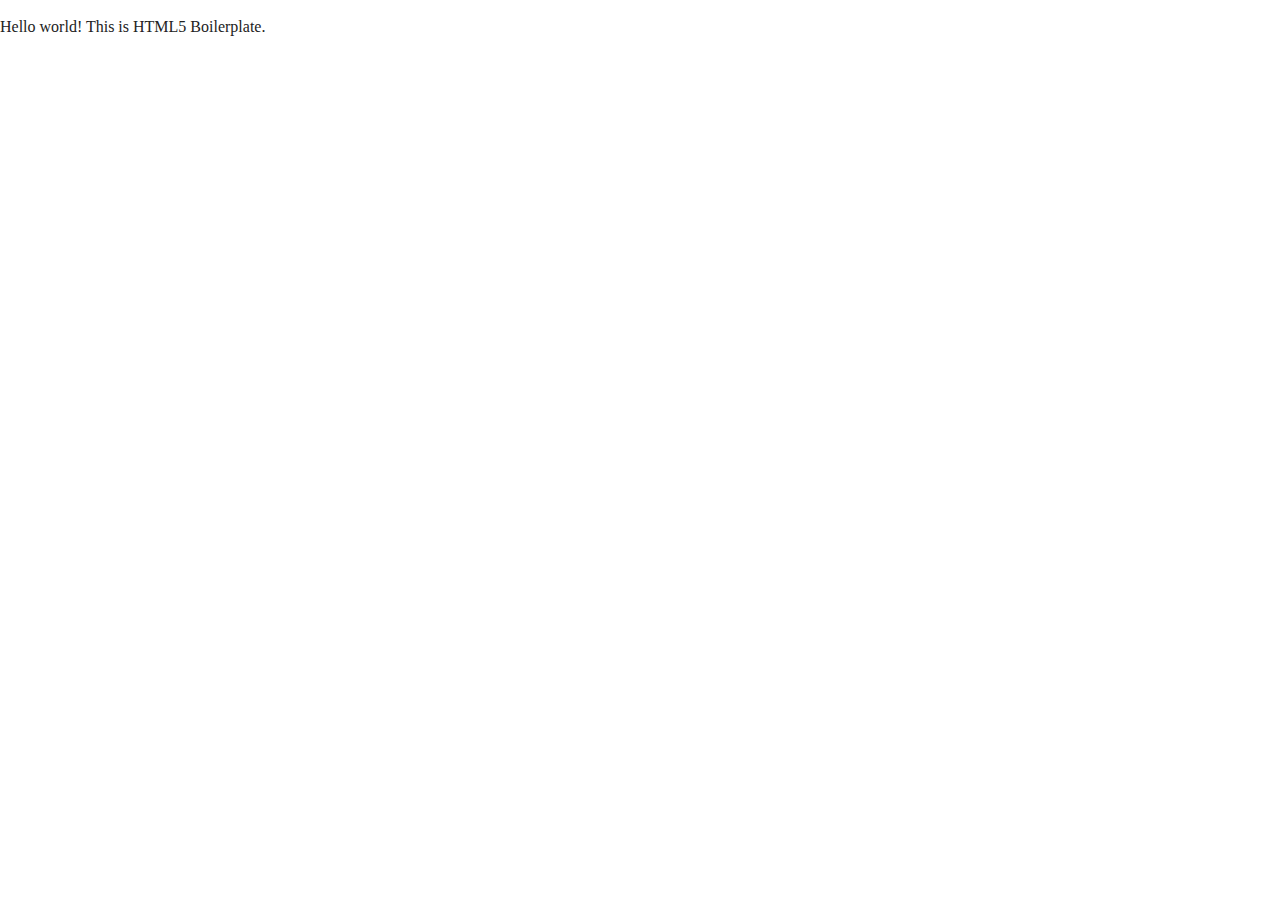
==== index.html @ 6e9008e0 "Initial commit" ====
<!doctype html>
<html class="no-js" lang="">

<head>
  <meta charset="utf-8">
  <title></title>
  <meta name="description" content="">
  <meta name="viewport" content="width=device-width, initial-scale=1">

  <link rel="manifest" href="site.webmanifest">
  <link rel="apple-touch-icon" href="icon.png">
  <!-- Place favicon.ico in the root directory -->

  <link rel="stylesheet" href="css/normalize.css">
  <link rel="stylesheet" href="css/main.css">

  <meta name="theme-color" content="#fafafa">
</head>

<body>
  <!--[if IE]>
    <p class="browserupgrade">You are using an <strong>outdated</strong> browser. Please <a href="https://browsehappy.com/">upgrade your browser</a> to improve your experience and security.</p>
  <![endif]-->

  <!-- Add your site or application content here -->
  <p>Hello world! This is HTML5 Boilerplate.</p>
  <script src="js/vendor/modernizr-3.7.1.min.js"></script>
  <script src="https://code.jquery.com/jquery-3.4.1.min.js" integrity="sha256-CSXorXvZcTkaix6Yvo6HppcZGetbYMGWSFlBw8HfCJo=" crossorigin="anonymous"></script>
  <script>window.jQuery || document.write('<script src="js/vendor/jquery-3.4.1.min.js"><\/script>')</script>
  <script src="js/plugins.js"></script>
  <script src="js/main.js"></script>

  <!-- Google Analytics: change UA-XXXXX-Y to be your site's ID. -->
  <script>
    window.ga = function () { ga.q.push(arguments) }; ga.q = []; ga.l = +new Date;
    ga('create', 'UA-XXXXX-Y', 'auto'); ga('set','transport','beacon'); ga('send', 'pageview')
  </script>
  <script src="https://www.google-analytics.com/analytics.js" async></script>
</body>

</html>
---- css/main.css ----
/*! HTML5 Boilerplate v7.2.0 | MIT License | https://html5boilerplate.com/ */

/* main.css 2.0.0 | MIT License | https://github.com/h5bp/main.css#readme */
/*
 * What follows is the result of much research on cross-browser styling.
 * Credit left inline and big thanks to Nicolas Gallagher, Jonathan Neal,
 * Kroc Camen, and the H5BP dev community and team.
 */

/* ==========================================================================
   Base styles: opinionated defaults
   ========================================================================== */

html {
  color: #222;
  font-size: 1em;
  line-height: 1.4;
}

/*
 * Remove text-shadow in selection highlight:
 * https://twitter.com/miketaylr/status/12228805301
 *
 * Vendor-prefixed and regular ::selection selectors cannot be combined:
 * https://stackoverflow.com/a/16982510/7133471
 *
 * Customize the background color to match your design.
 */

::-moz-selection {
  background: #b3d4fc;
  text-shadow: none;
}

::selection {
  background: #b3d4fc;
  text-shadow: none;
}

/*
 * A better looking default horizontal rule
 */

hr {
  display: block;
  height: 1px;
  border: 0;
  border-top: 1px solid #ccc;
  margin: 1em 0;
  padding: 0;
}

/*
 * Remove the gap between audio, canvas, iframes,
 * images, videos and the bottom of their containers:
 * https://github.com/h5bp/html5-boilerplate/issues/440
 */

audio,
canvas,
iframe,
img,
svg,
video {
  vertical-align: middle;
}

/*
 * Remove default fieldset styles.
 */

fieldset {
  border: 0;
  margin: 0;
  padding: 0;
}

/*
 * Allow only vertical resizing of textareas.
 */

textarea {
  resize: vertical;
}

/* ==========================================================================
   Browser Upgrade Prompt
   ========================================================================== */

.browserupgrade {
  margin: 0.2em 0;
  background: #ccc;
  color: #000;
  padding: 0.2em 0;
}

/* ==========================================================================
   Author's custom styles
   ========================================================================== */

/* ==========================================================================
   Helper classes
   ========================================================================== */

/*
 * Hide visually and from screen readers
 */

.hidden {
  display: none !important;
}

/*
* Hide only visually, but have it available for screen readers:
* https://snook.ca/archives/html_and_css/hiding-content-for-accessibility
*
* 1. For long content, line feeds are not interpreted as spaces and small width
*    causes content to wrap 1 word per line:
*    https://medium.com/@jessebeach/beware-smushed-off-screen-accessible-text-5952a4c2cbfe
*/

.sr-only {
  border: 0;
  clip: rect(0, 0, 0, 0);
  height: 1px;
  margin: -1px;
  overflow: hidden;
  padding: 0;
  position: absolute;
  white-space: nowrap;
  width: 1px;
  /* 1 */
}

/*
* Extends the .sr-only class to allow the element
* to be focusable when navigated to via the keyboard:
* https://www.drupal.org/node/897638
*/

.sr-only.focusable:active,
.sr-only.focusable:focus {
  clip: auto;
  height: auto;
  margin: 0;
  overflow: visible;
  position: static;
  white-space: inherit;
  width: auto;
}

/*
* Hide visually and from screen readers, but maintain layout
*/

.invisible {
  visibility: hidden;
}

/*
* Clearfix: contain floats
*
* For modern browsers
* 1. The space content is one way to avoid an Opera bug when the
*    `contenteditable` attribute is included anywhere else in the document.
*    Otherwise it causes space to appear at the top and bottom of elements
*    that receive the `clearfix` class.
* 2. The use of `table` rather than `block` is only necessary if using
*    `:before` to contain the top-margins of child elements.
*/

.clearfix:before,
.clearfix:after {
  content: " ";
  /* 1 */
  display: table;
  /* 2 */
}

.clearfix:after {
  clear: both;
}

/* ==========================================================================
   EXAMPLE Media Queries for Responsive Design.
   These examples override the primary ('mobile first') styles.
   Modify as content requires.
   ========================================================================== */

@media only screen and (min-width: 35em) {
  /* Style adjustments for viewports that meet the condition */
}

@media print,
  (-webkit-min-device-pixel-ratio: 1.25),
  (min-resolution: 1.25dppx),
  (min-resolution: 120dpi) {
  /* Style adjustments for high resolution devices */
}

/* ==========================================================================
   Print styles.
   Inlined to avoid the additional HTTP request:
   https://www.phpied.com/delay-loading-your-print-css/
   ========================================================================== */

@media print {
  *,
  *:before,
  *:after {
    background: transparent !important;
    color: #000 !important;
    /* Black prints faster */
    -webkit-box-shadow: none !important;
    box-shadow: none !important;
    text-shadow: none !important;
  }
  a,
  a:visited {
    text-decoration: underline;
  }
  a[href]:after {
    content: " (" attr(href) ")";
  }
  abbr[title]:after {
    content: " (" attr(title) ")";
  }
  /*
     * Don't show links that are fragment identifiers,
     * or use the `javascript:` pseudo protocol
     */
  a[href^="#"]:after,
  a[href^="javascript:"]:after {
    content: "";
  }
  pre {
    white-space: pre-wrap !important;
  }
  pre,
  blockquote {
    border: 1px solid #999;
    page-break-inside: avoid;
  }
  /*
     * Printing Tables:
     * https://web.archive.org/web/20180815150934/http://css-discuss.incutio.com/wiki/Printing_Tables
     */
  thead {
    display: table-header-group;
  }
  tr,
  img {
    page-break-inside: avoid;
  }
  p,
  h2,
  h3 {
    orphans: 3;
    widows: 3;
  }
  h2,
  h3 {
    page-break-after: avoid;
  }
}
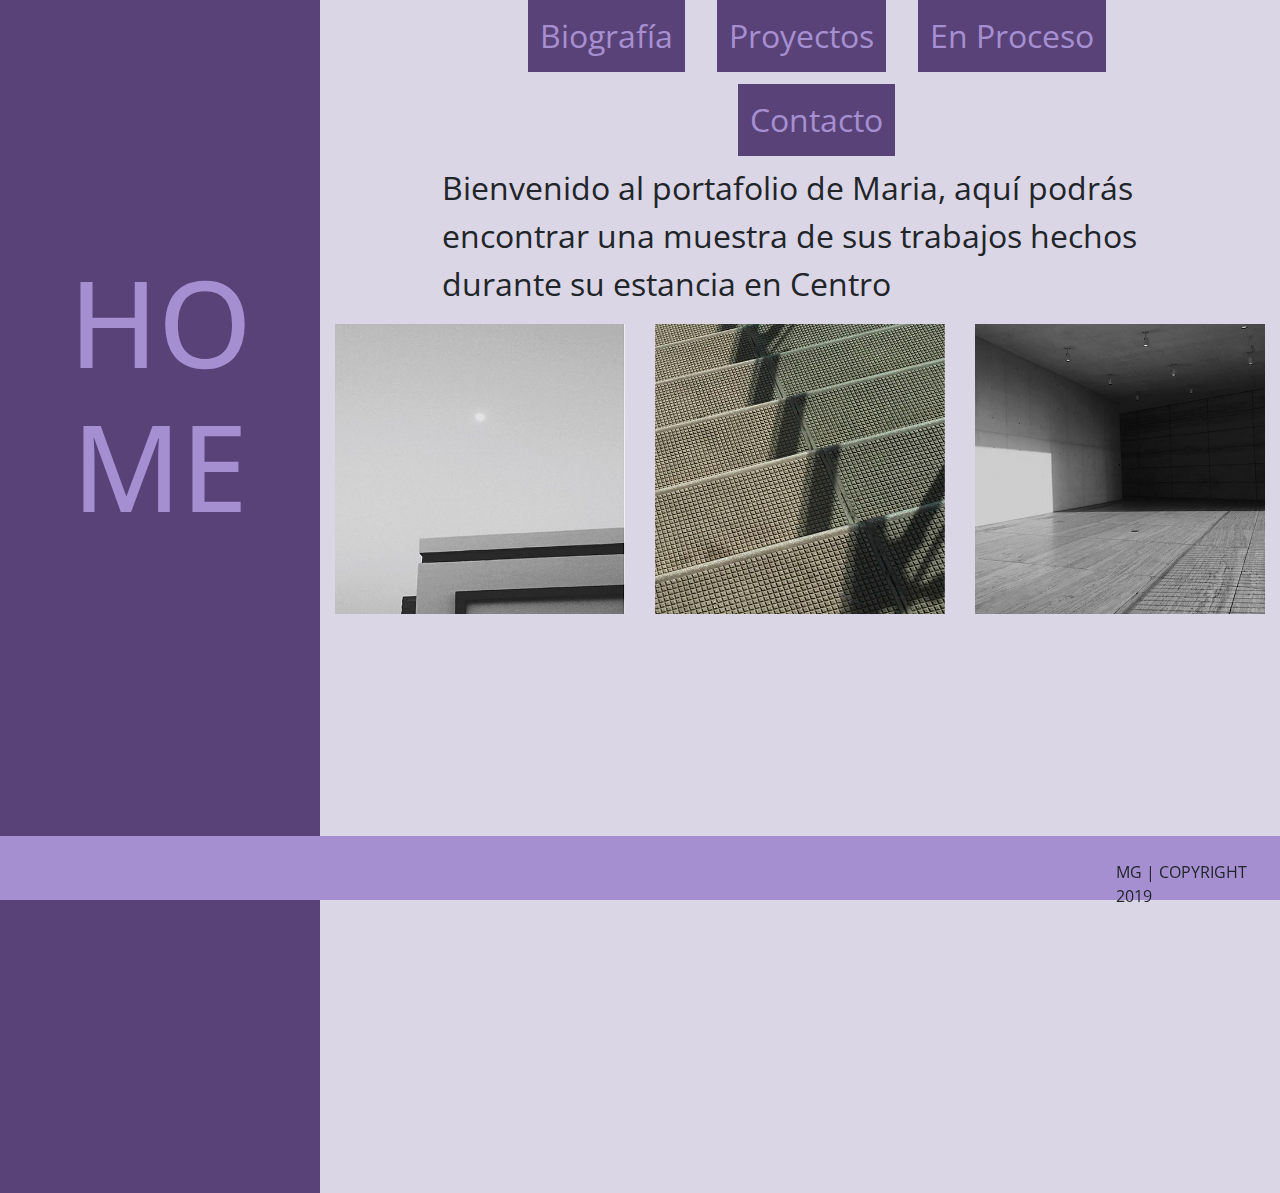
==== commit 4c53d543: "adding index" ====
--- a/index.html
+++ b/index.html
@@ -3,7 +3,7 @@
 
 <head>
   <meta charset="utf-8">
-  <title></title>
+  <title>Maria Gaona | Home</title>
   <meta name="description" content="">
   <meta name="viewport" content="width=device-width, initial-scale=1">
 
@@ -12,23 +12,87 @@
   <!-- Place favicon.ico in the root directory -->
 
   <link rel="stylesheet" href="css/normalize.css">
+<link rel="stylesheet" type="text/css" href="https://stackpath.bootstrapcdn.com/bootstrap/4.3.1/css/bootstrap.min.css">
   <link rel="stylesheet" href="css/main.css">
 
-  <meta name="theme-color" content="#fafafa">
+<link href="https://fonts.googleapis.com/css?family=Open+Sans+Condensed:300,300i,700|Open+Sans:400,700&display=swap" rel="stylesheet">
 </head>
 
-<body>
+<body class="home">
   <!--[if IE]>
     <p class="browserupgrade">You are using an <strong>outdated</strong> browser. Please <a href="https://browsehappy.com/">upgrade your browser</a> to improve your experience and security.</p>
   <![endif]-->
 
   <!-- Add your site or application content here -->
-  <p>Hello world! This is HTML5 Boilerplate.</p>
-  <script src="js/vendor/modernizr-3.7.1.min.js"></script>
-  <script src="https://code.jquery.com/jquery-3.4.1.min.js" integrity="sha256-CSXorXvZcTkaix6Yvo6HppcZGetbYMGWSFlBw8HfCJo=" crossorigin="anonymous"></script>
-  <script>window.jQuery || document.write('<script src="js/vendor/jquery-3.4.1.min.js"><\/script>')</script>
-  <script src="js/plugins.js"></script>
-  <script src="js/main.js"></script>
+ <div class="container-fluid">
+  <div class="row head">
+    <div class="col-md-3 sidebarleft">
+      <h1>
+        HO
+        <br>ME
+      </h1>
+    </div>
+    <div class="col-md-8">
+      <ul class="navigation">
+        <li class="list-item">
+          <a href="">
+            Biografía
+          </a>
+        </li>
+        <li class="list-item">
+         <a href="">Proyectos</a> 
+        </li>
+        <li class="list-item">
+          <a href="">En Proceso</a>
+        </li>
+        <li class="list-item">
+          <a href="">Contacto</a>
+        </li>
+      </ul>
+    </div>
+    <div class="col-md-1">
+    </div>
+  </div>
+  <div class="row texto">
+    <div class="col-md-4">
+    </div>
+    <div class="col-md-7">
+      <p class="description">
+        Bienvenido al portafolio de Maria, aquí podrás encontrar una muestra de sus trabajos hechos durante su estancia en Centro
+      </p>
+    </div>
+    <div class="col-md-1">
+    </div>
+  </div>
+  <div class="row">
+    <div class="col-md-3">
+    </div>
+    <div class="col-md-3">
+     <img alt="Bootstrap Image Preview" src="img/home1.jpg" />
+      </div>
+          <div class="col-md-3">
+
+        <img alt="Bootstrap Image Preview" src="img/home2.jpg" />
+        </div>
+            <div class="col-md-3">
+
+       <img alt="Bootstrap Image Preview" src="img/home3.jpg" />
+       </div>
+      
+    </div>
+      >
+  </div>
+  <div class="row footer fixed-bottom">
+    <div class="col-md-10">
+    </div>
+    <div class="col-md-2">
+      <p>MG | COPYRIGHT 2019</p>
+       
+    
+    </div>
+  </div>
+</div>
+
 
   <!-- Google Analytics: change UA-XXXXX-Y to be your site's ID. -->
   <script>
--- a/css/main.css
+++ b/css/main.css
@@ -15,6 +15,7 @@
   color: #222;
   font-size: 1em;
   line-height: 1.4;
+
 }
 
 /*
@@ -97,11 +98,101 @@
 /* ==========================================================================
    Author's custom styles
    ========================================================================== */
-
+body {
+  font-family: 'Open Sans', sans-serif;
+  background:#dbd6e5;
+}
+img{width:100%;
+max-width: 100%}
+
+
+a{
+  color: #a68fd1;
+  text-decoration: none;
+
+}
+
+a:hover{
+   color: #a68fd1;
+  text-decoration: none;
+}
+
+ul{list-style-type: none;}
+
+li{
+  display: inline-block;
+}
+
+
+.navigation{
+  color: #a68fd1;
+  text-align: center;
+  margin-left: 100px;
+  margin-bottom: 80px;
+}
+
+.description{
+  margin-top: 100px;
+}
+
+.navigation li{
+    background: #584277;
+    margin: 12px;
+    padding: 12px;
+    margin-top: 0;
+}
+
+.sidebarleft{
+  height: 1193px;
+  background:#584277; 
+}
+
+.sidebarleft h1{
+  font-size: 120px;
+  font-weight: 800px;
+  color: #a68fd1;
+  margin: 0 auto;
+  text-align: center;
+  margin-top: 250px;
+}
+
+.sidebarright{
+  height: 400px;
+  background:#584277; 
+}
+
+.sidebarright h1{
+  font-size: 80px;
+  font-weight: 800px;
+  color: #a68fd1;
+   text-align: center;
+  margin-top: 60px;
+}
 /* ==========================================================================
    Helper classes
    ========================================================================== */
-
+   .footer{
+    background:#a68fd1;
+    height:4em;
+
+   }
+
+   .footer p{
+    margin: 12px;
+    padding: 12px;
+   }
+   .texto {
+    font-size: 2em;
+   }
+   .head {
+
+    height: 2em;
+    font-size: 2em;
+   }
+
+   .mail {
+height:80;
+   }
 /*
  * Hide visually and from screen readers
  */
